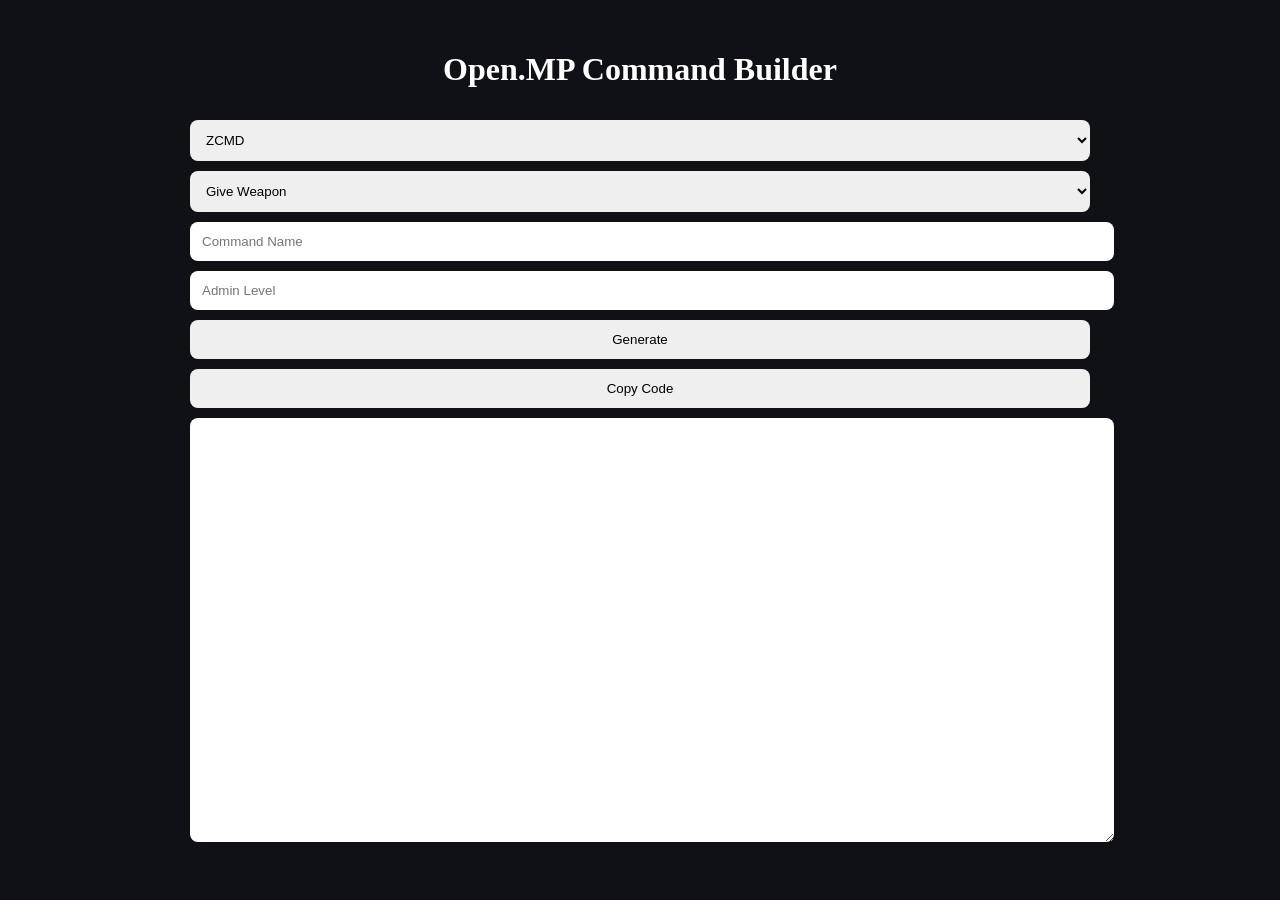
==== index.html @ 476a448d "v0.1 - Initial Release" ====
<!DOCTYPE html>
<html>
<head>
<meta charset="UTF-8">
<title>Open.MP Command Builder</title>
<link rel="stylesheet" href="style.css">
</head>
<body>

<div class="container">

<h1>Open.MP Command Builder</h1>

<select id="framework">
    <option value="zcmd">ZCMD</option>
    <option value="pawncmd">Pawn.CMD</option>
    <option value="plain">No Framework</option>
</select>

<select id="commandType">
    <option value="giveweapon">Give Weapon</option>
    <option value="revive">Revive Player</option>
    <option value="kill">Kill Player</option>
    <option value="health">Give Health</option>
    <option value="armour">Give Armour</option>
    <option value="repair">Repair Vehicle</option>
    <option value="destroyvehicle">Destroy Vehicle</option>
    <option value="money">Give Money</option>
    <option value="setmoney">Set Money</option>
    <option value="kick">Kick</option>
    <option value="ban">Ban</option>
</select>

<input id="cmdName" placeholder="Command Name">

<input id="adminLevel" type="number" placeholder="Admin Level">

<button onclick="generateCode()">
Generate
</button>

<button onclick="copyCode()">
Copy Code
</button>

<textarea id="output"></textarea>

</div>

<script src="script.js"></script>

</body>
</html>
---- style.css ----
body{
background:#0f1117;
color:white;
font-family:Segoe UI;
margin:0;
}

.container{
max-width:900px;
margin:auto;
padding:30px;
}

h1{
text-align:center;
}

select,
input,
button,
textarea{
width:100%;
padding:12px;
margin-top:10px;
border-radius:8px;
border:none;
}

textarea{
height:400px;
font-family:Consolas;
}
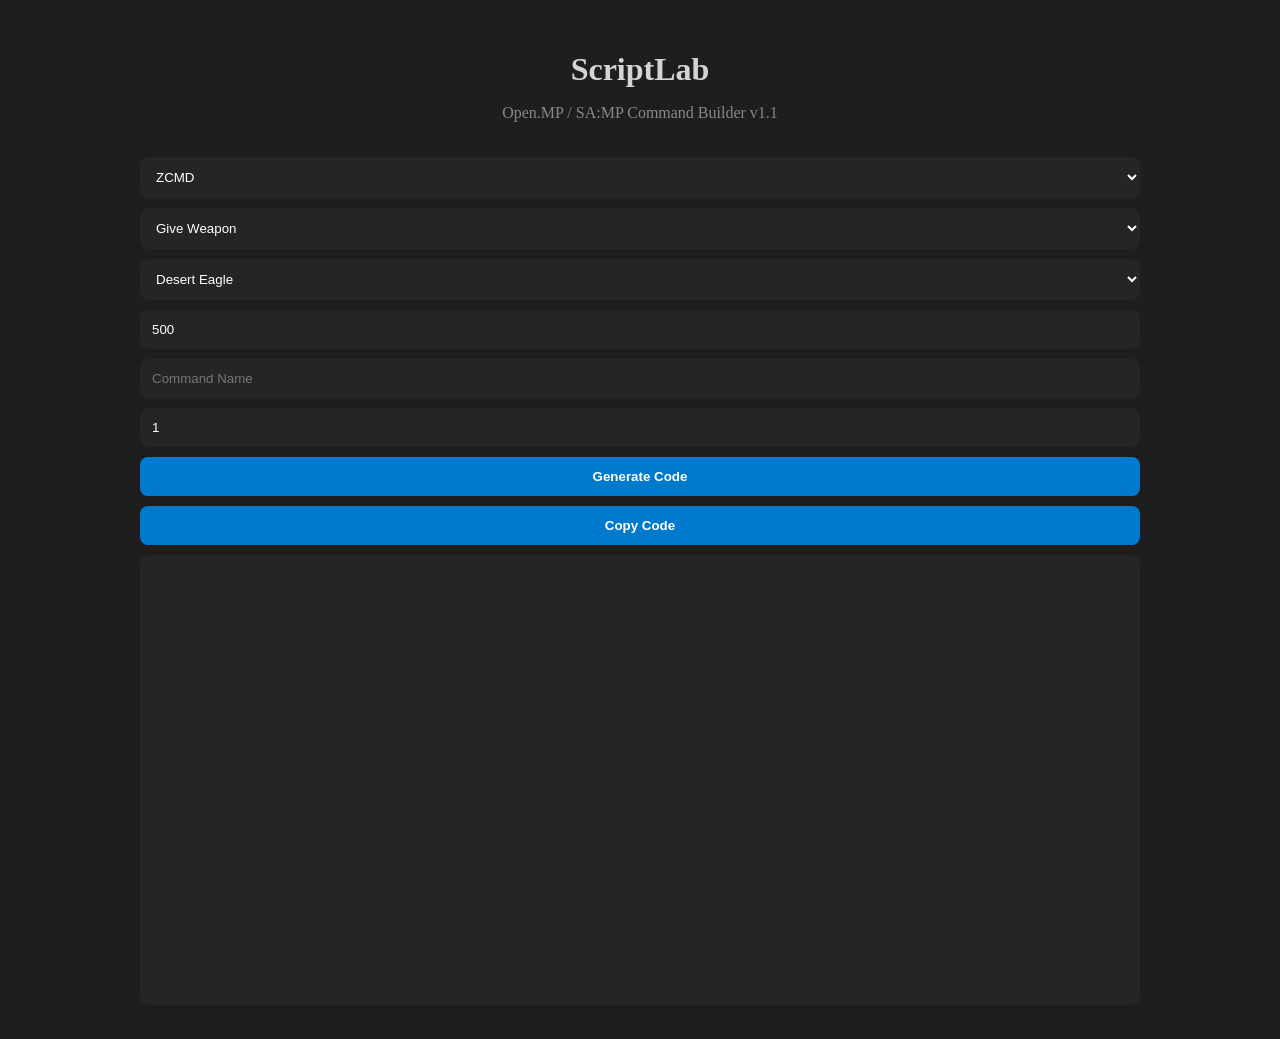
==== commit fa3508d8: "v1.1 - Dynamic Fields Update" ====
--- a/index.html
+++ b/index.html
@@ -2,22 +2,25 @@
 <html>
 <head>
 <meta charset="UTF-8">
-<title>Open.MP Command Builder</title>
+<title>ScriptLab</title>
 <link rel="stylesheet" href="style.css">
 </head>
 <body>
 
 <div class="container">
 
-<h1>Open.MP Command Builder</h1>
+<h1>ScriptLab</h1>
+<p class="subtitle">
+Open.MP / SA:MP Command Builder v1.1
+</p>
 
 <select id="framework">
     <option value="zcmd">ZCMD</option>
     <option value="pawncmd">Pawn.CMD</option>
-    <option value="plain">No Framework</option>
+    <option value="plain">Vanilla Pawn</option>
 </select>
 
-<select id="commandType">
+<select id="commandType" onchange="updateFields()">
     <option value="giveweapon">Give Weapon</option>
     <option value="revive">Revive Player</option>
     <option value="kill">Kill Player</option>
@@ -31,19 +34,21 @@
     <option value="ban">Ban</option>
 </select>
 
+<div id="extraFields"></div>
+
 <input id="cmdName" placeholder="Command Name">
 
-<input id="adminLevel" type="number" placeholder="Admin Level">
+<input id="adminLevel" type="number" placeholder="Admin Level" value="1">
 
 <button onclick="generateCode()">
-Generate
+Generate Code
 </button>
 
 <button onclick="copyCode()">
 Copy Code
 </button>
 
-<textarea id="output"></textarea>
+<textarea id="output" readonly></textarea>
 
 </div>
 
--- a/style.css
+++ b/style.css
@@ -1,18 +1,25 @@
 body{
-background:#0f1117;
-color:white;
+background:#1e1e1e;
+color:#d4d4d4;
 font-family:Segoe UI;
 margin:0;
 }
 
 .container{
-max-width:900px;
+max-width:1000px;
 margin:auto;
 padding:30px;
 }
 
 h1{
 text-align:center;
+margin-bottom:5px;
+}
+
+.subtitle{
+text-align:center;
+color:#888;
+margin-bottom:25px;
 }
 
 select,
@@ -22,11 +29,33 @@
 width:100%;
 padding:12px;
 margin-top:10px;
+border:none;
 border-radius:8px;
-border:none;
+box-sizing:border-box;
+}
+
+select,
+input{
+background:#252526;
+color:white;
+}
+
+button{
+background:#007acc;
+color:white;
+cursor:pointer;
+transition:.2s;
+font-weight:bold;
+}
+
+button:hover{
+transform:translateY(-2px);
 }
 
 textarea{
-height:400px;
+height:450px;
 font-family:Consolas;
+background:#252526;
+color:#dcdcaa;
+resize:none;
 }
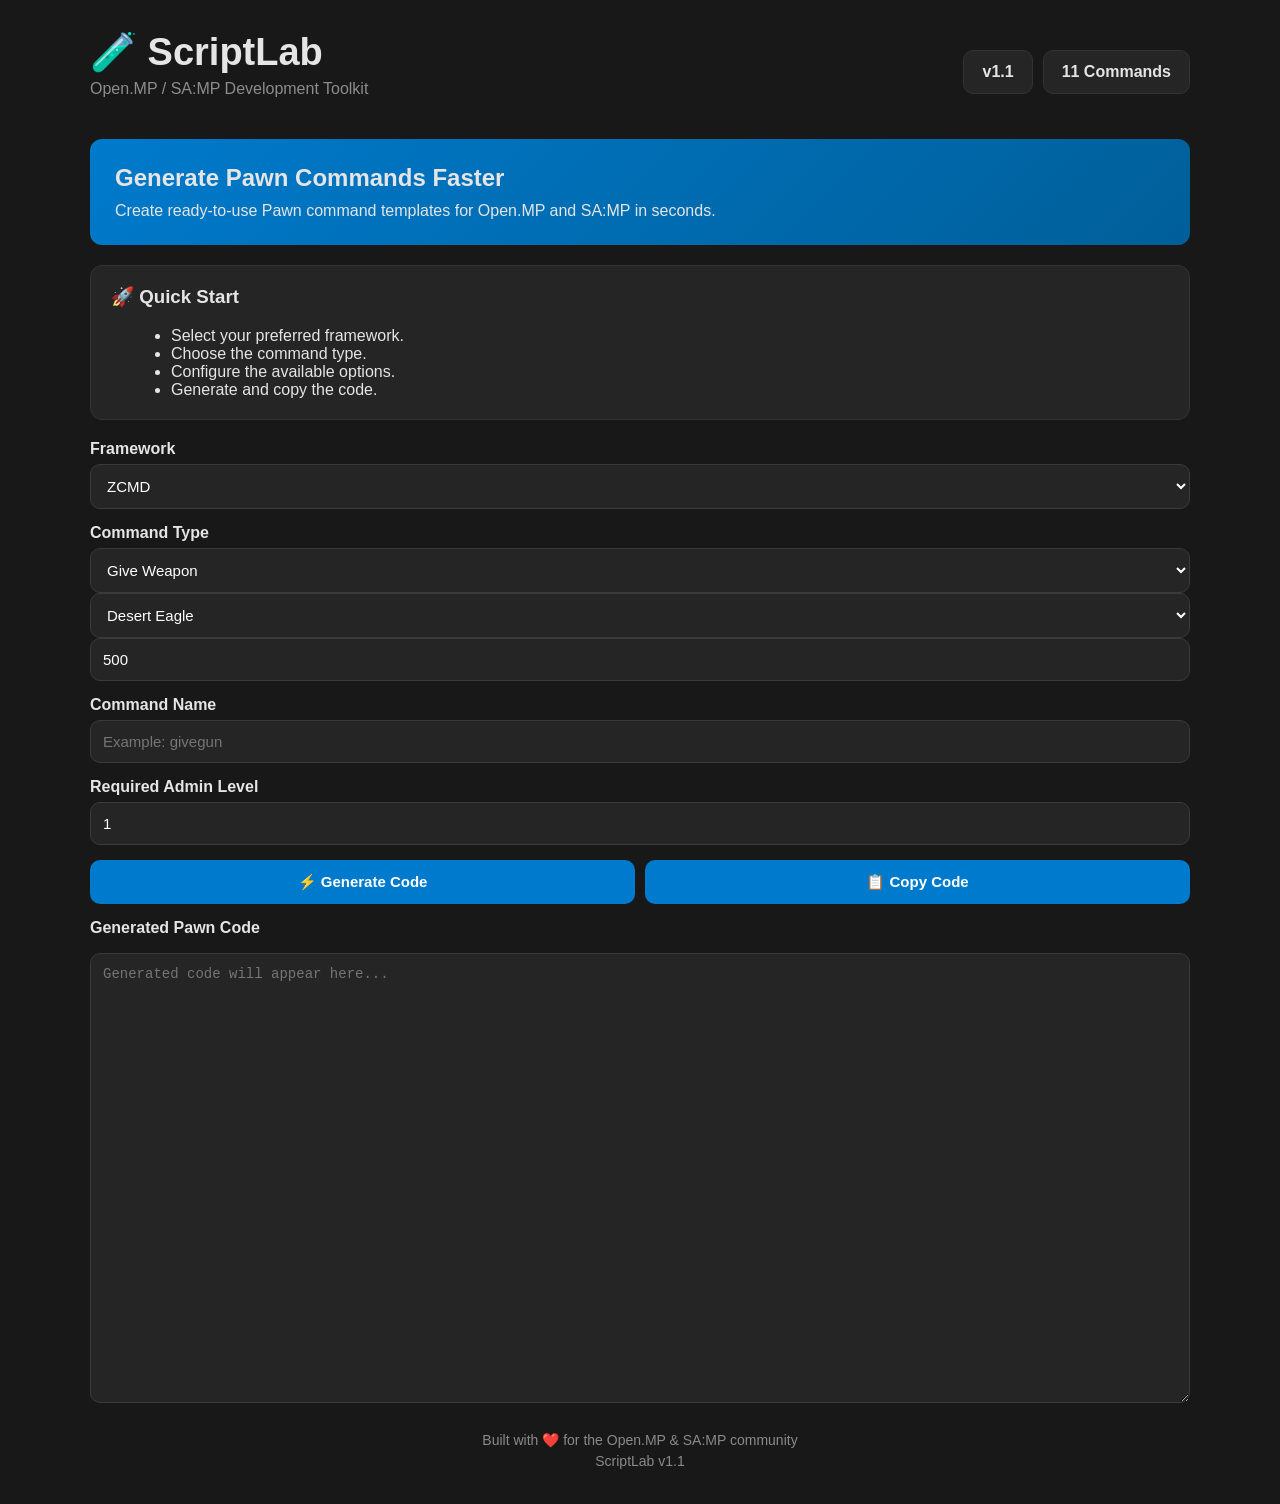
==== commit 342c5f5c: "Updated to ScriptLab version 1.2" ====
--- a/index.html
+++ b/index.html
@@ -1,54 +1,190 @@
 <!DOCTYPE html>
-<html>
+<html lang="en">
 <head>
 <meta charset="UTF-8">
+<meta name="viewport" content="width=device-width, initial-scale=1.0">
 <title>ScriptLab</title>
 <link rel="stylesheet" href="style.css">
 </head>
+
 <body>
 
 <div class="container">
 
-<h1>ScriptLab</h1>
+<header class="topbar">
+
+<div class="brand">
+
+<h1>🧪 ScriptLab</h1>
+
 <p class="subtitle">
-Open.MP / SA:MP Command Builder v1.1
+Open.MP / SA:MP Development Toolkit
 </p>
 
+</div>
+
+<div class="stats">
+
+<div class="stat-card">
+    <span>v1.1</span>
+</div>
+
+<div class="stat-card">
+    <span>11 Commands</span>
+</div>
+
+</div>
+
+</header>
+
+<div class="hero">
+
+<h2>Generate Pawn Commands Faster</h2>
+
+<p>
+Create ready-to-use Pawn command templates for Open.MP and SA:MP in seconds.
+</p>
+
+</div>
+
+<div class="info-box">
+
+<h3>🚀 Quick Start</h3>
+
+<ul>
+    <li>Select your preferred framework.</li>
+    <li>Choose the command type.</li>
+    <li>Configure the available options.</li>
+    <li>Generate and copy the code.</li>
+</ul>
+
+</div>
+
+<label for="framework">
+Framework
+</label>
+
 <select id="framework">
-    <option value="zcmd">ZCMD</option>
-    <option value="pawncmd">Pawn.CMD</option>
-    <option value="plain">Vanilla Pawn</option>
+
+    <option value="zcmd">
+        ZCMD
+    </option>
+
+    <option value="pawncmd">
+        Pawn.CMD
+    </option>
+
+    <option value="plain">
+        Vanilla Pawn
+    </option>
+
 </select>
 
+<label for="commandType">
+Command Type
+</label>
+
 <select id="commandType" onchange="updateFields()">
-    <option value="giveweapon">Give Weapon</option>
-    <option value="revive">Revive Player</option>
-    <option value="kill">Kill Player</option>
-    <option value="health">Give Health</option>
-    <option value="armour">Give Armour</option>
-    <option value="repair">Repair Vehicle</option>
-    <option value="destroyvehicle">Destroy Vehicle</option>
-    <option value="money">Give Money</option>
-    <option value="setmoney">Set Money</option>
-    <option value="kick">Kick</option>
-    <option value="ban">Ban</option>
+
+    <option value="giveweapon">
+        Give Weapon
+    </option>
+
+    <option value="revive">
+        Revive Player
+    </option>
+
+    <option value="kill">
+        Kill Player
+    </option>
+
+    <option value="health">
+        Give Health
+    </option>
+
+    <option value="armour">
+        Give Armour
+    </option>
+
+    <option value="repair">
+        Repair Vehicle
+    </option>
+
+    <option value="destroyvehicle">
+        Destroy Vehicle
+    </option>
+
+    <option value="money">
+        Give Money
+    </option>
+
+    <option value="setmoney">
+        Set Money
+    </option>
+
+    <option value="kick">
+        Kick Player
+    </option>
+
+    <option value="ban">
+        Ban Player
+    </option>
+
 </select>
 
 <div id="extraFields"></div>
 
-<input id="cmdName" placeholder="Command Name">
+<label for="cmdName">
+Command Name
+</label>
 
-<input id="adminLevel" type="number" placeholder="Admin Level" value="1">
+<input
+id="cmdName"
+placeholder="Example: givegun">
+
+<label for="adminLevel">
+Required Admin Level
+</label>
+
+<input
+id="adminLevel"
+type="number"
+value="1"
+placeholder="Minimum admin level required">
+
+<div class="button-group">
 
 <button onclick="generateCode()">
-Generate Code
+⚡ Generate Code
 </button>
 
 <button onclick="copyCode()">
-Copy Code
+📋 Copy Code
 </button>
 
-<textarea id="output" readonly></textarea>
+</div>
+
+<label for="output">
+Generated Pawn Code
+</label>
+
+<textarea
+id="output"
+readonly
+placeholder="Generated code will appear here...">
+</textarea>
+
+<footer class="footer">
+
+<p>
+Built with ❤️ for the Open.MP & SA:MP community
+</p>
+
+<p>
+ScriptLab v1.1
+</p>
+
+</footer>
 
 </div>
 
--- a/style.css
+++ b/style.css
@@ -1,61 +1,202 @@
 body{
-background:#1e1e1e;
-color:#d4d4d4;
-font-family:Segoe UI;
-margin:0;
+    margin:0;
+    background:#181818;
+    color:#e5e5e5;
+    font-family:'Segoe UI',sans-serif;
 }
 
 .container{
-max-width:1000px;
-margin:auto;
-padding:30px;
-}
-
-h1{
-text-align:center;
-margin-bottom:5px;
+    max-width:1100px;
+    margin:auto;
+    padding:30px;
+}
+
+.topbar{
+    display:flex;
+    justify-content:space-between;
+    align-items:center;
+    margin-bottom:25px;
+}
+
+.brand h1{
+    margin:0;
+    font-size:38px;
 }
 
 .subtitle{
-text-align:center;
-color:#888;
-margin-bottom:25px;
+    margin-top:6px;
+    color:#8c8c8c;
+}
+
+.stats{
+    display:flex;
+    gap:10px;
+}
+
+.stat-card{
+    background:#252526;
+    padding:12px 18px;
+    border-radius:10px;
+    font-weight:bold;
+    border:1px solid #333;
+}
+
+.hero{
+    background:linear-gradient(
+        135deg,
+        #007acc,
+        #005f99
+    );
+
+    padding:25px;
+    border-radius:12px;
+    margin-bottom:20px;
+}
+
+.hero h2{
+    margin-top:0;
+    margin-bottom:10px;
+}
+
+.hero p{
+    margin:0;
+}
+
+.info-box{
+    background:#252526;
+    border:1px solid #333;
+    border-radius:12px;
+    padding:20px;
+    margin-bottom:20px;
+}
+
+.info-box h3{
+    margin-top:0;
+}
+
+.info-box ul{
+    margin:10px 0 0 20px;
+}
+
+label{
+    display:block;
+    margin-top:15px;
+    margin-bottom:6px;
+    font-weight:600;
 }
 
 select,
 input,
-button,
 textarea{
-width:100%;
-padding:12px;
-margin-top:10px;
-border:none;
-border-radius:8px;
-box-sizing:border-box;
-}
-
-select,
-input{
-background:#252526;
-color:white;
+    width:100%;
+    box-sizing:border-box;
+
+    background:#252526;
+    color:white;
+
+    border:1px solid #3a3a3a;
+    border-radius:10px;
+
+    padding:12px;
+    font-size:15px;
+}
+
+select:focus,
+input:focus,
+textarea:focus{
+    outline:none;
+    border-color:#007acc;
+}
+
+.button-group{
+    display:flex;
+    gap:10px;
+    margin-top:15px;
 }
 
 button{
-background:#007acc;
-color:white;
-cursor:pointer;
-transition:.2s;
-font-weight:bold;
+    flex:1;
+
+    border:none;
+    border-radius:10px;
+
+    padding:13px;
+
+    background:#007acc;
+    color:white;
+
+    font-weight:bold;
+    font-size:15px;
+
+    cursor:pointer;
+
+    transition:0.2s;
 }
 
 button:hover{
-transform:translateY(-2px);
+    background:#0095ff;
+    transform:translateY(-2px);
 }
 
 textarea{
-height:450px;
-font-family:Consolas;
-background:#252526;
-color:#dcdcaa;
-resize:none;
+    margin-top:10px;
+    height:450px;
+
+    resize:vertical;
+
+    font-family:Consolas,monospace;
+    font-size:14px;
+
+    color:#dcdcaa;
+}
+
+.footer{
+    margin-top:25px;
+    text-align:center;
+    color:#8a8a8a;
+    font-size:14px;
+}
+
+.footer p{
+    margin:5px;
+}
+
+::-webkit-scrollbar{
+    width:10px;
+}
+
+::-webkit-scrollbar-track{
+    background:#1e1e1e;
+}
+
+::-webkit-scrollbar-thumb{
+    background:#444;
+    border-radius:5px;
+}
+
+::-webkit-scrollbar-thumb:hover{
+    background:#666;
+}
+
+@media(max-width:800px){
+
+    .topbar{
+        flex-direction:column;
+        align-items:flex-start;
+        gap:15px;
+    }
+
+    .stats{
+        width:100%;
+    }
+
+    .stat-card{
+        flex:1;
+        text-align:center;
+    }
+
+    .button-group{
+        flex-direction:column;
+    }
+
 }
